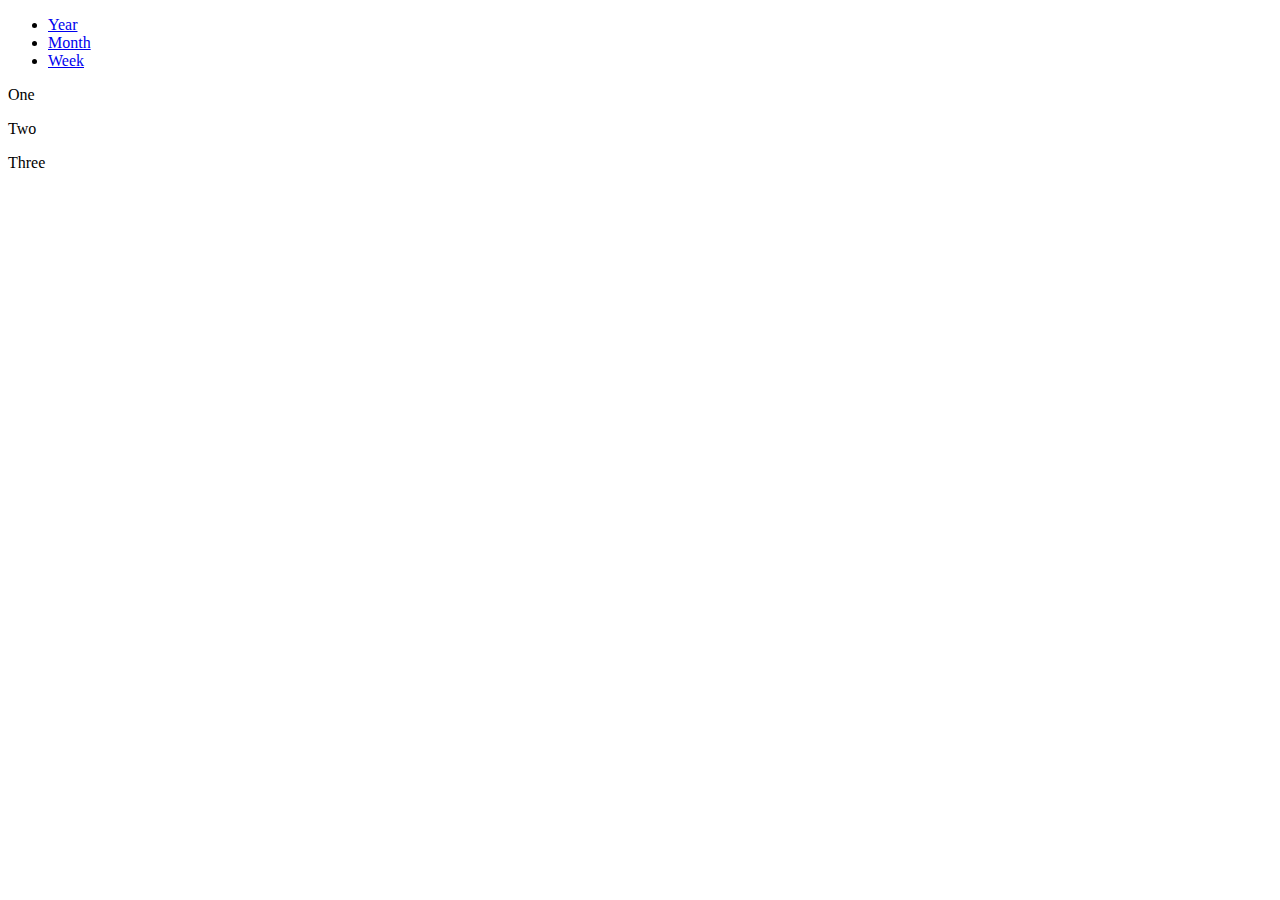
==== details.html @ 83e1554e "GH Pages" ====
<!DOCTYPE html>

<html lang="en">
    <head>
        <meta charset="utf-8" />
        <title></title>
    </head>
    <body>
        <div>
            <ul class="nav nav-tabs">
                <li><a href="#tabOne" data-toggle="tab">Year</a></li>
                <li><a href="#tabTwo" data-toggle="tab">Month</a></li>
                <li><a href="#tabThree" data-toggle="tab">Week</a></li>
            </ul>
        </div>
        
        <div class="tab-content">
            <div class="tab-pane active" id="tabOne">
                <p>One</p>
            </div>
            <div class="tab-pane" id="tabTwo">
                <p>Two</p>
            </div>
            <div class="tab-pane" id="tabThree">
                <p>Three</p>
            </div>
        </div>
    </body>
</html>
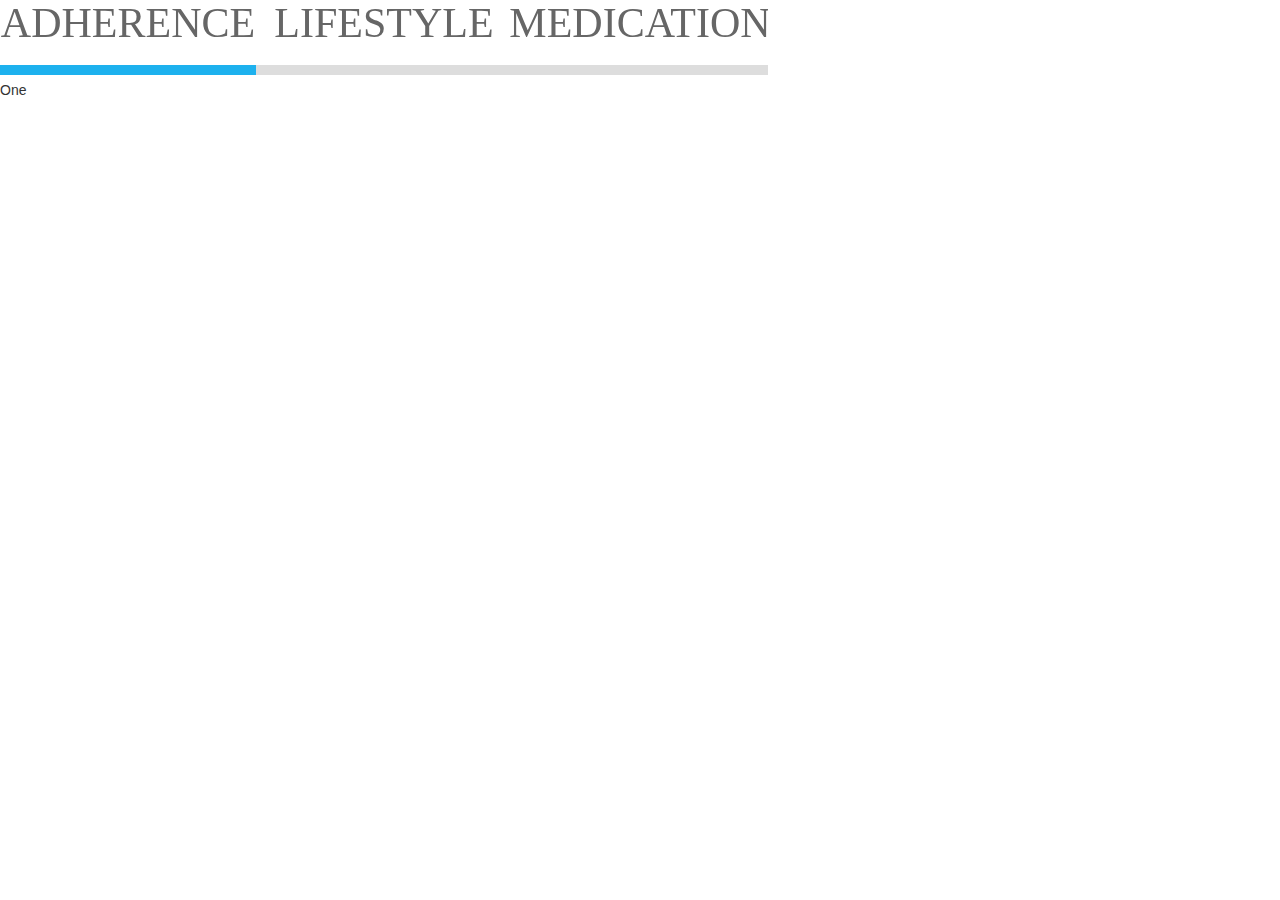
==== commit fa03a77c: "final day - first commit" ====
--- a/details.html
+++ b/details.html
@@ -4,26 +4,123 @@
     <head>
         <meta charset="utf-8" />
         <title></title>
+        <link href="css/site.css" rel="stylesheet">
+        <link href="css/bootstrap.min.css" rel="stylesheet">
+        <script src="javascript/jquery-1.10.2.min.js"></script>
+        <script src="javascript/createjs-2013.09.25.min.js"></script>
     </head>
     <body>
         <div>
-            <ul class="nav nav-tabs">
-                <li><a href="#tabOne" data-toggle="tab">Year</a></li>
-                <li><a href="#tabTwo" data-toggle="tab">Month</a></li>
-                <li><a href="#tabThree" data-toggle="tab">Week</a></li>
-            </ul>
-        </div>
-        
+            <canvas id="main-canvas"></canvas>
+        </div>        
         <div class="tab-content">
-            <div class="tab-pane active" id="tabOne">
+            <div class="tab-pane active" id="one">
                 <p>One</p>
             </div>
-            <div class="tab-pane" id="tabTwo">
+            <div class="tab-pane" id="two">
                 <p>Two</p>
             </div>
-            <div class="tab-pane" id="tabThree">
+            <div class="tab-pane" id="three">
                 <p>Three</p>
             </div>
         </div>
+        <script>
+            var canvas, stage, preload;
+            var currTab = "one";
+            var selection;
+            $(function () {
+                canvas = document.getElementById("main-canvas");
+                canvas.height = 75;
+                canvas.width = 768;
+                stage = new createjs.Stage(canvas);
+
+                stage.addEventListener("stagemousedown", onMouseClick);
+                var y = canvas.height / 2 - 10;
+
+                var one = new createjs.Text("ADHERENCE", "42px Calibri", "#666666");
+                one.x = 128 - one.getMeasuredWidth() / 2;
+                y = y - (one.getMeasuredHeight() / 2);
+                one.y = y;
+                stage.addChild(one);
+
+                var two = new createjs.Text("LIFESTYLE", "42px Calibri", "#666666");
+                two.x = 384 - two.getMeasuredWidth() / 2;
+                two.y = y;
+                stage.addChild(two);
+
+                var three = new createjs.Text("MEDICATION", "42px Calibri", "#666666");
+                three.x = 640 - three.getMeasuredWidth() / 2;
+                three.y = y;
+                stage.addChild(three);
+
+                selection = new createjs.Shape();
+                selection.graphics.beginFill('#DDD').drawRect(
+                    0,
+                    65,
+                    canvas.width,
+                    10);
+                stage.addChild(selection);
+
+                selection = new createjs.Shape();
+                selection.graphics.beginFill('#1DB1EE').drawRect(
+                    0,
+                    65,
+                    canvas.width / 3,
+                    10);
+                stage.addChild(selection);
+
+                createjs.Ticker.setInterval(window.requestAnimationFrame);
+                createjs.Ticker.addEventListener("tick", tick);
+            })
+            function onMouseClick(evt) {
+                $('#one').removeClass('active');
+                $('#two').removeClass('active');
+                $('#three').removeClass('active');
+                if (evt.stageX < 256) {
+                    $('#one').addClass('active');
+                    currTab = "one";
+                } else if (evt.stageX < 512) {
+                    $('#two').addClass('active');
+                    currTab = "two";
+                } else {
+                    $('#three').addClass('active');
+                    currTab = "three";
+                }
+            }
+            function tick() {
+                switch (currTab) {
+                    case "one":
+                        if (selection.x != 0) {
+                            selection.x -= 5;
+                            if (selection.x < 0)
+                                selection.x = 0;
+                        }
+                        break;
+                    case "two":
+                        if (selection.x < 256) {
+                            selection.x += 5;
+                            if (selection.x > 256)
+                                selection.x = 256;
+                        } else if (selection.x > 256) {
+                            selection.x -= 5;
+                            if (selection.x < 256)
+                                selection.x = 256;
+                        }
+                        break;
+                    case "three":
+                        if (selection.x < 512) {
+                            selection.x += 5;
+                            if (selection.x > 512)
+                                selection.x = 512;
+                        } else if (selection.x > 512) {
+                            selection.x -= 5;
+                            if (selection.x < 512)
+                                selection.x = 512;
+                        }
+                        break;
+                }
+                stage.update();
+            }
+        </script>
     </body>
 </html>
--- a/css/site.css
+++ b/css/site.css
@@ -0,0 +1,3 @@
+body {
+    font-family: Calibri, sans-serif !important;
+}
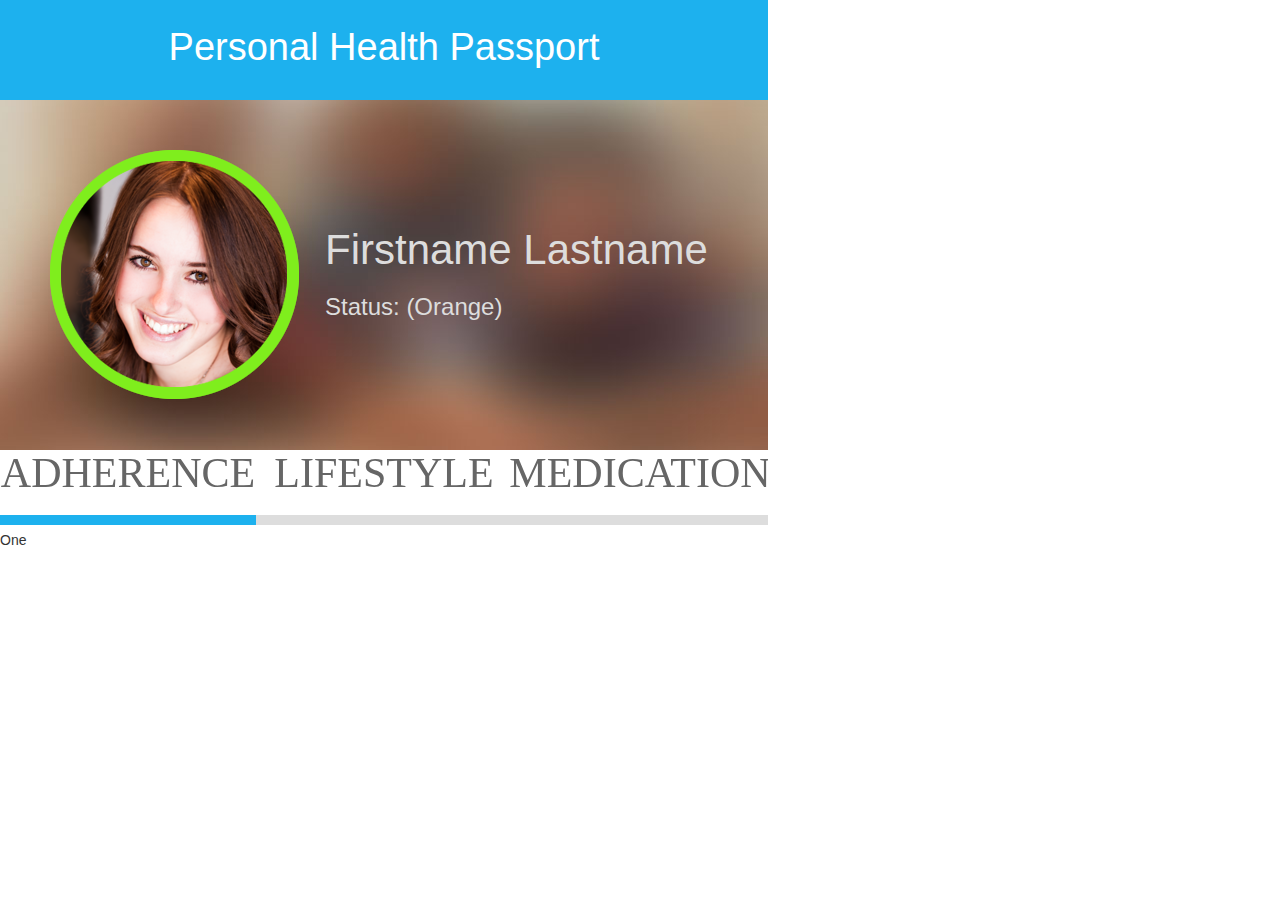
==== commit e28e997d: "Updated details page." ====
--- a/details.html
+++ b/details.html
@@ -1,5 +1,4 @@
 <!DOCTYPE html>
-
 <html lang="en">
     <head>
         <meta charset="utf-8" />
@@ -10,9 +9,27 @@
         <script src="javascript/createjs-2013.09.25.min.js"></script>
     </head>
     <body>
+        <div style="position: absolute; top: 0px; background: #1DB1EE; text-align: center; height: 100px; width: 768px;">
+            <a href="profile.html">
+                
+            </a>
+            <p style="font-size: 38px; color: White; margin-top: 20px;">Personal Health Passport</p>
+        </div>
+        <img src="images/profilebg_02.jpg" style="z-index: 1; margin-top: 100px; width: 768px; height: 350px;" />
+        <div style="position: absolute; top: 20px; left: 0px; width: 768px;">
+            <div style="margin-top: 130px;">
+                <img src="images/profileface.png" style="z-index: 2; margin-left: 50px;" />
+            </div>
+        </div>
+        <div style="position: absolute; top: 20px; left: 0px; width: 768px;">
+            <div style="margin-left: 325px; margin-top: 200px;">
+                <p style="color: #DDD; font-size: 42px;">Firstname Lastname</p>
+                <p style="color: #DDD; font-size: 24px;">Status: (Orange)</p>
+            </div>
+        </div>
         <div>
             <canvas id="main-canvas"></canvas>
-        </div>        
+        </div>
         <div class="tab-content">
             <div class="tab-pane active" id="one">
                 <p>One</p>
@@ -33,26 +50,26 @@
                 canvas.height = 75;
                 canvas.width = 768;
                 stage = new createjs.Stage(canvas);
-
+            
                 stage.addEventListener("stagemousedown", onMouseClick);
                 var y = canvas.height / 2 - 10;
-
+            
                 var one = new createjs.Text("ADHERENCE", "42px Calibri", "#666666");
                 one.x = 128 - one.getMeasuredWidth() / 2;
                 y = y - (one.getMeasuredHeight() / 2);
                 one.y = y;
                 stage.addChild(one);
-
+            
                 var two = new createjs.Text("LIFESTYLE", "42px Calibri", "#666666");
                 two.x = 384 - two.getMeasuredWidth() / 2;
                 two.y = y;
                 stage.addChild(two);
-
+            
                 var three = new createjs.Text("MEDICATION", "42px Calibri", "#666666");
                 three.x = 640 - three.getMeasuredWidth() / 2;
                 three.y = y;
                 stage.addChild(three);
-
+            
                 selection = new createjs.Shape();
                 selection.graphics.beginFill('#DDD').drawRect(
                     0,
@@ -60,7 +77,7 @@
                     canvas.width,
                     10);
                 stage.addChild(selection);
-
+            
                 selection = new createjs.Shape();
                 selection.graphics.beginFill('#1DB1EE').drawRect(
                     0,
@@ -68,7 +85,7 @@
                     canvas.width / 3,
                     10);
                 stage.addChild(selection);
-
+            
                 createjs.Ticker.setInterval(window.requestAnimationFrame);
                 createjs.Ticker.addEventListener("tick", tick);
             })
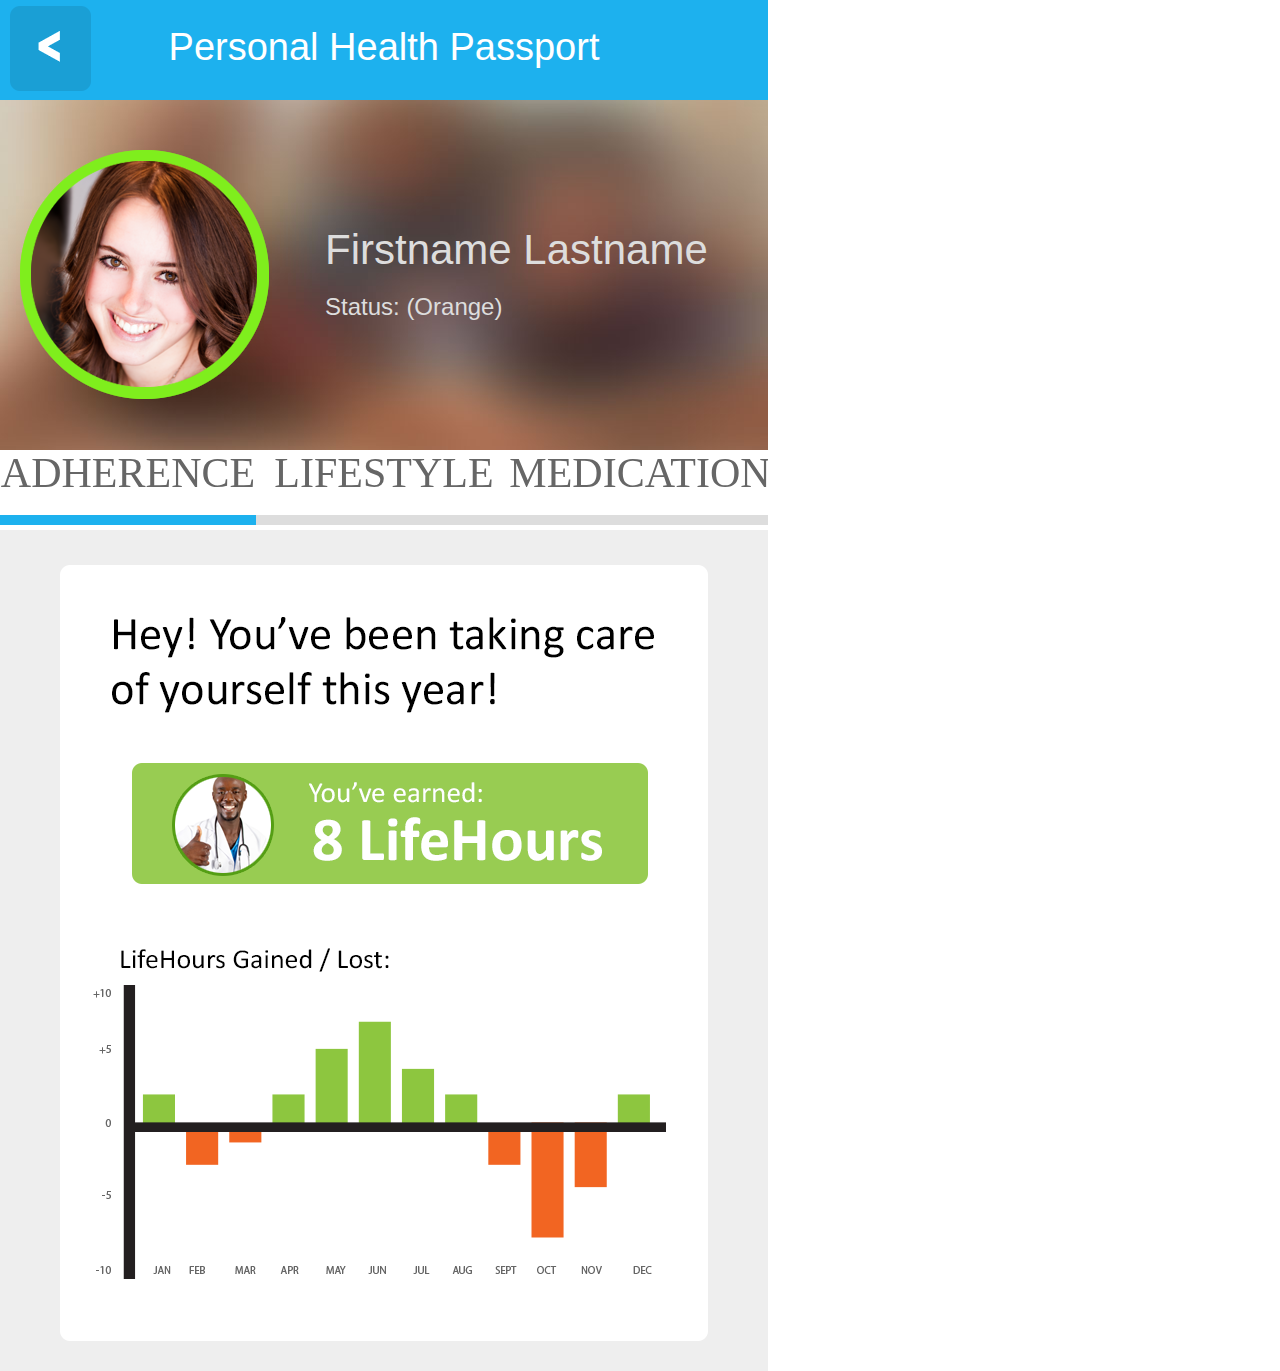
==== commit 2a599722: "details page updated with content" ====
--- a/details.html
+++ b/details.html
@@ -9,16 +9,28 @@
         <script src="javascript/createjs-2013.09.25.min.js"></script>
     </head>
     <body>
+        <style>
+        .tab-stuff {
+                background: #EEE;
+                text-align: center;
+                width: 768px;
+                height: 841px;
+                padding-top: 35px;
+        }
+        </style>
         <div style="position: absolute; top: 0px; background: #1DB1EE; text-align: center; height: 100px; width: 768px;">
-            <a href="profile.html">
-                
-            </a>
             <p style="font-size: 38px; color: White; margin-top: 20px;">Personal Health Passport</p>
         </div>
+        <a href="profile.html" style="background-image: url(images/backarrow.png)" >
+        </a>
+        <img src="images/backarrow.png" style="position: absolute; top: 6px; left: 10px; height: 85px;" usemap="#backmap"/>
+        <map name="backmap">
+            <area shape="rect" coords="0, 0, 81, 160" href="profile.html" style="z-index: 100;" />
+        </map>
         <img src="images/profilebg_02.jpg" style="z-index: 1; margin-top: 100px; width: 768px; height: 350px;" />
         <div style="position: absolute; top: 20px; left: 0px; width: 768px;">
             <div style="margin-top: 130px;">
-                <img src="images/profileface.png" style="z-index: 2; margin-left: 50px;" />
+                <img src="images/profileface.png" style="z-index: 2; margin-left: 20px;" />
             </div>
         </div>
         <div style="position: absolute; top: 20px; left: 0px; width: 768px;">
@@ -31,14 +43,20 @@
             <canvas id="main-canvas"></canvas>
         </div>
         <div class="tab-content">
-            <div class="tab-pane active" id="one">
-                <p>One</p>
+            <div class="tab-pane tab-stuff active" id="one">
+                <div>
+                    <img src="images/adherancepage.png" />
+                </div>
             </div>
-            <div class="tab-pane" id="two">
-                <p>Two</p>
+            <div class="tab-pane tab-stuff" id="two">
+                <div>
+                    <img src="images/lifestyle.jpg" />
+                </div>
             </div>
-            <div class="tab-pane" id="three">
-                <p>Three</p>
+            <div class="tab-pane tab-stuff" id="three">
+                <div>
+                    <img src="images/medicationpage.png" />
+                </div>
             </div>
         </div>
         <script>
@@ -50,26 +68,26 @@
                 canvas.height = 75;
                 canvas.width = 768;
                 stage = new createjs.Stage(canvas);
-            
+
                 stage.addEventListener("stagemousedown", onMouseClick);
                 var y = canvas.height / 2 - 10;
-            
+
                 var one = new createjs.Text("ADHERENCE", "42px Calibri", "#666666");
                 one.x = 128 - one.getMeasuredWidth() / 2;
                 y = y - (one.getMeasuredHeight() / 2);
                 one.y = y;
                 stage.addChild(one);
-            
+
                 var two = new createjs.Text("LIFESTYLE", "42px Calibri", "#666666");
                 two.x = 384 - two.getMeasuredWidth() / 2;
                 two.y = y;
                 stage.addChild(two);
-            
+
                 var three = new createjs.Text("MEDICATION", "42px Calibri", "#666666");
                 three.x = 640 - three.getMeasuredWidth() / 2;
                 three.y = y;
                 stage.addChild(three);
-            
+
                 selection = new createjs.Shape();
                 selection.graphics.beginFill('#DDD').drawRect(
                     0,
@@ -77,7 +95,7 @@
                     canvas.width,
                     10);
                 stage.addChild(selection);
-            
+
                 selection = new createjs.Shape();
                 selection.graphics.beginFill('#1DB1EE').drawRect(
                     0,
@@ -85,7 +103,7 @@
                     canvas.width / 3,
                     10);
                 stage.addChild(selection);
-            
+
                 createjs.Ticker.setInterval(window.requestAnimationFrame);
                 createjs.Ticker.addEventListener("tick", tick);
             })
